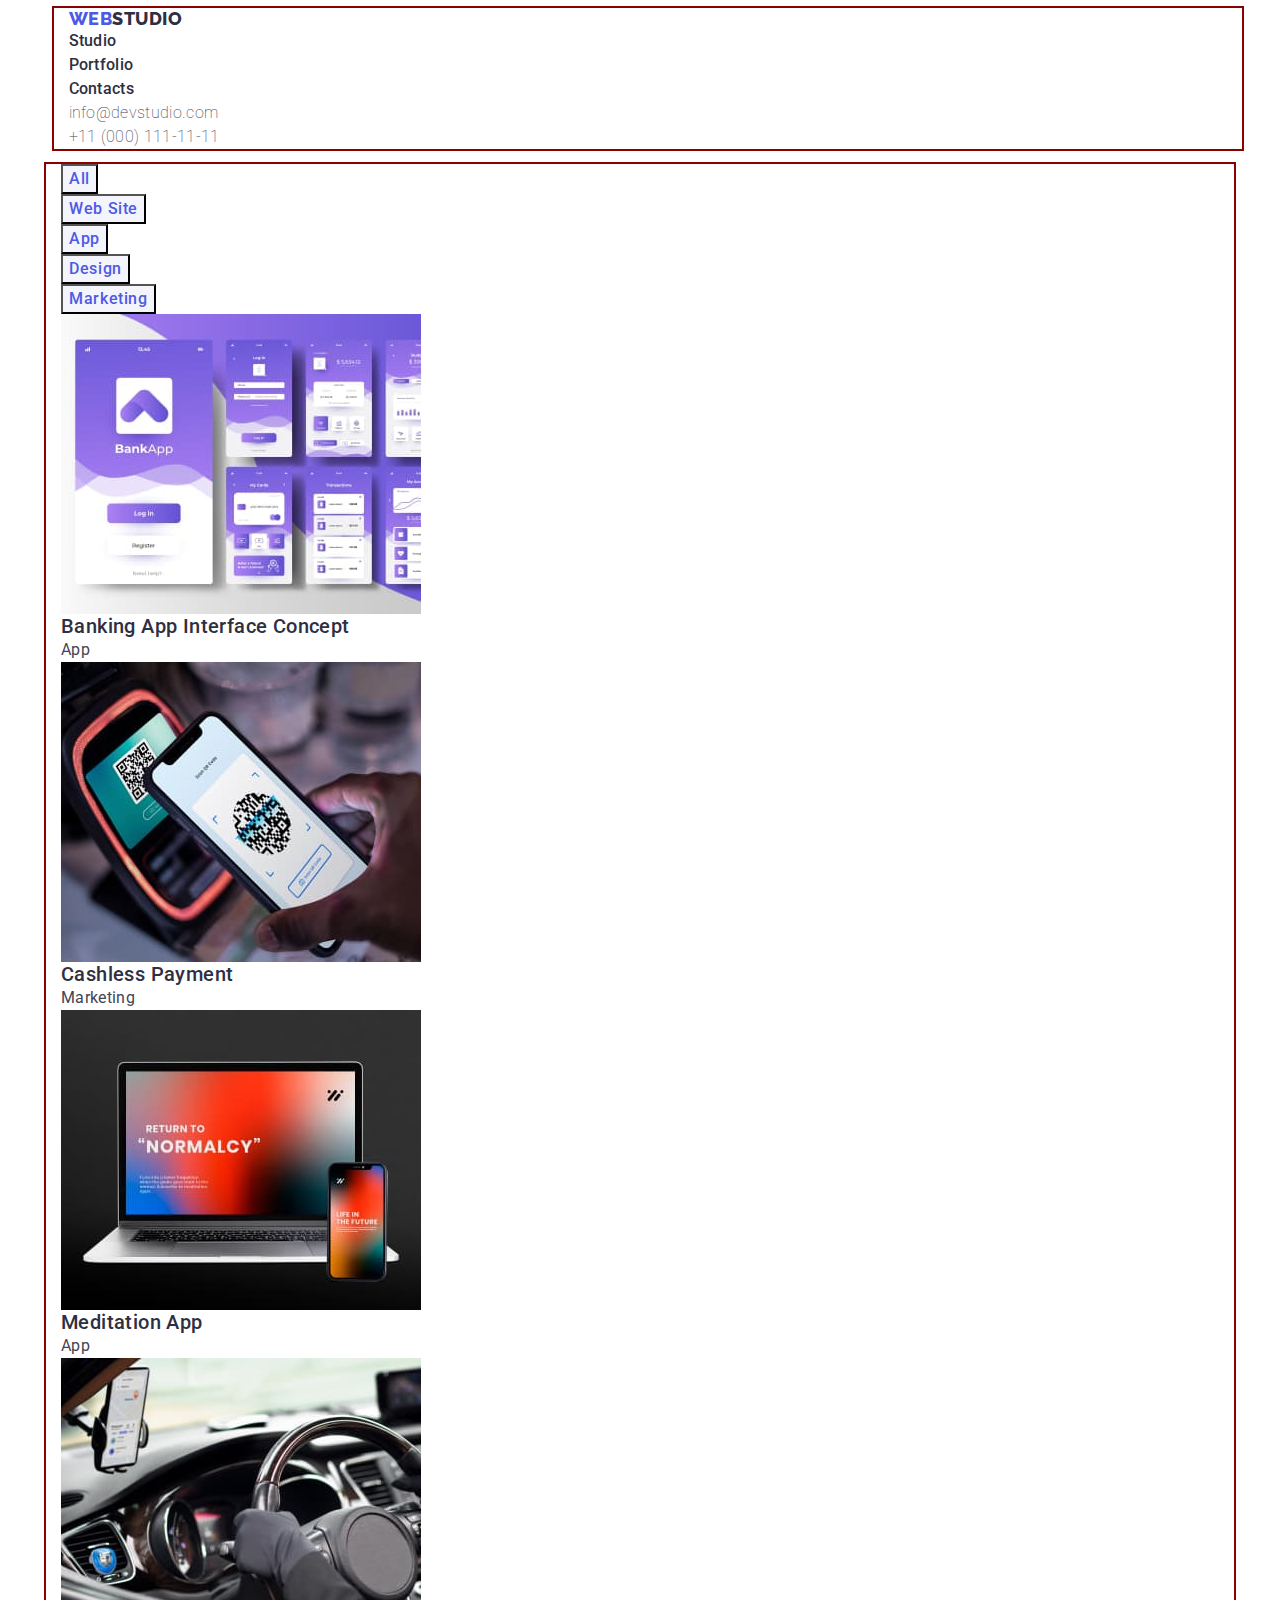
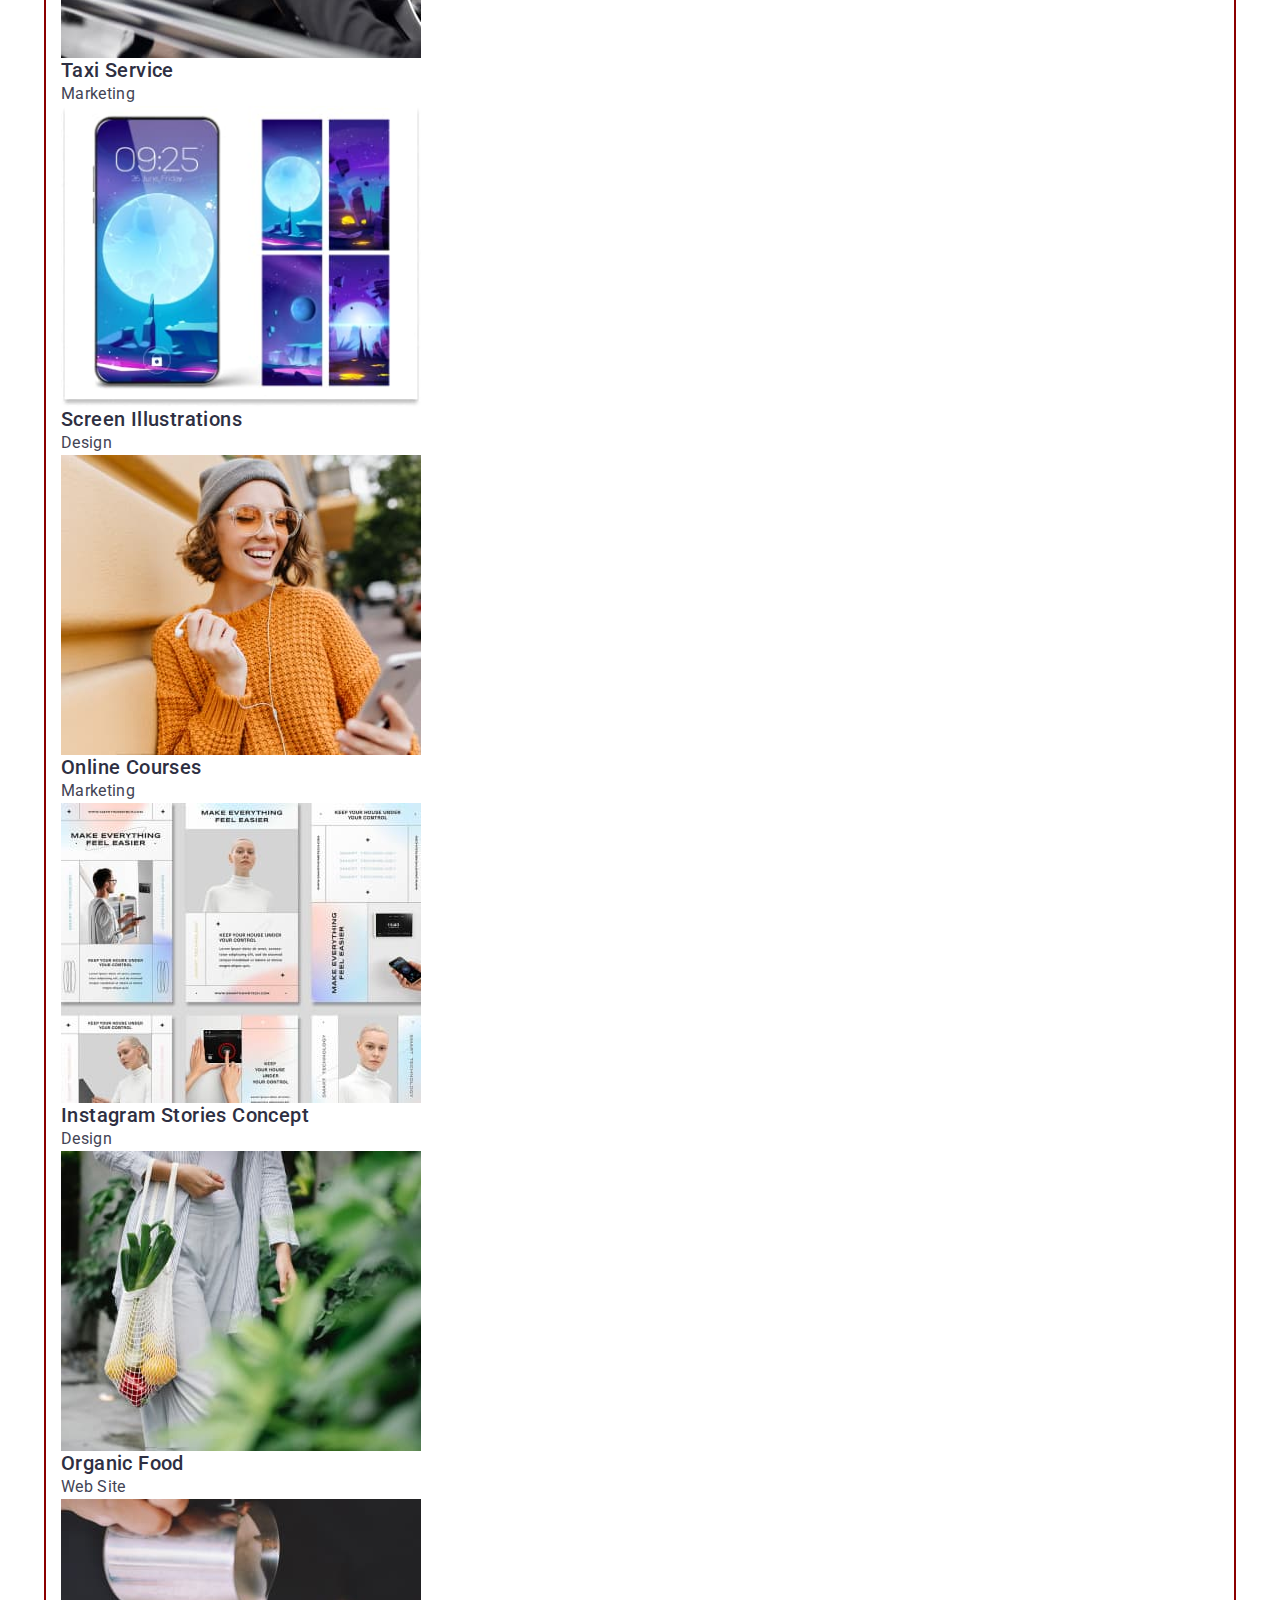
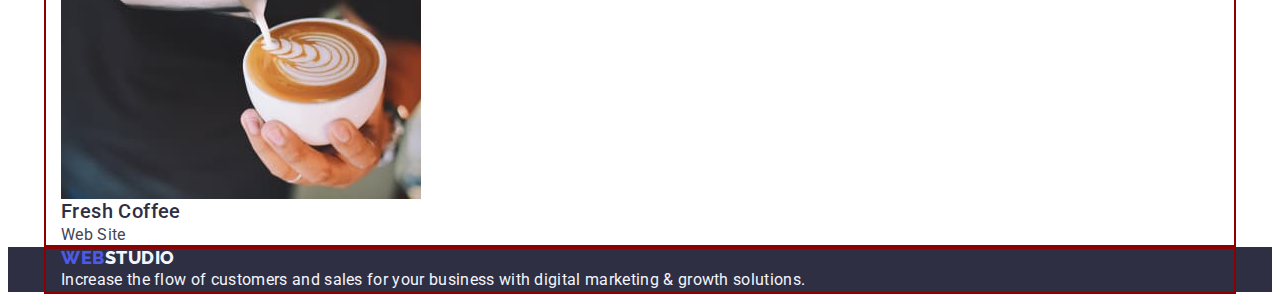
==== portfolio.html @ 1e3d3ab7 "26.06 not ready" ====
<!DOCTYPE html>
<html lang="en">

<head>
     <meta charset="UTF-8">
    <meta http-equiv="X-UA-Compatible" content="IE=edge">
    <meta name="viewport" content="width=device-width, initial-scale=1.0">
    <link rel="stylesheet" href="./css/styles.css">
    <link rel="preconnect" href="https://fonts.googleapis.com">
    <link rel="preconnect" href="https://fonts.gstatic.com" crossorigin>
    <link
        href="https://fonts.googleapis.com/css2?family=Raleway:wght@800&family=Roboto:wght@400;500;700;900&display=swap"
        rel="stylesheet">
    <title>Portfolio</title>

</head>
<body class="body">
    <header> <div class="container">
        <nav>
            <a href="./index.html" class="logo link">Web<span class="studio-dark">Studio</span></a>
    
            <ul class="list">
                <li>
                    <a href="./index.html" class="link link-nav">Studio</a>
                </li>
                <li>
                    <a href="./portfolio.html" class="link link-nav">Portfolio</a>
                </li>
                <li>
                    <a href="" class="link link-nav">Contacts</a>
                </li>
            </ul>
        </nav>
        <address class="main-address">
            <ul class="list">
                <li><a href="mailto:info@devstudio.com" class="main-address link">info@devstudio.com</a></li>
                <li><a href="tel:+110001111111" class="main-address link">+11 (000) 111-11-11</a></li>
            </ul>
        </address>
        </div>
    </header>
<main>
    <!--Section 1-->
    <section><div class="container">
    <h1 hidden>Second Page</h1>

   <ul class="list">
    <li><button type="button" class="filter-btn">All</button></li>
    <li><button type="button" class="filter-btn">Web Site</button></li>
    <li><button type="button" class="filter-btn">App</button></li>
    <li><button type="button" class="filter-btn">Design</button></li>
    <li><button type="button" class="filter-btn">Marketing</button></li>
   </ul>

  <ul class="list">
    <li>
        <a href="" class="link">
        <img src="./images/banking_app.jpg" alt="banking_app_picture" width="360">
        <h2 class="subtitle">Banking App Interface Concept</h2>
        <p class="description">App</p>
    </a>
</li>
    <li>
        <a href="" class="link">
            <img src="./images/cashless.jpg" alt="cash_picture" width="360">
            <h2 class="subtitle">Cashless Payment</h2>
            <p class="description">Marketing</p>
        </a>
    </li>
    <li>
        <a href="" class="link">
            <img src="./images/meditation.jpg" alt="laptop_picture" width="360">
            <h2 class="subtitle">Meditation App</h2>
            <p class="description">App</p>
        </a>
    </li>
    <li>
        <a href="" class="link">
            <img src="./images/taxi_service.jpg" alt="auto_picture" width="360">
            <h2 class="subtitle">Taxi Service</h2>
            <p class="description">Marketing</p>
        </a>
    </li>
    <li>
        <a href="" class="link">
            <img src="./images/screen_illu.jpg" alt="screen_illustration" width="360">
            <h2 class="subtitle">Screen Illustrations</h2>
            <p class="description">Design</p>
        </a>
    </li>
    <li>
        <a href="" class="link">
            <img src="./images/online_courses.jpg" alt="girl_picture" width="360">
            <h2 class="subtitle">Online Courses</h2>
            <p class="description">Marketing</p>
        </a>
    </li>
    <li><a href="" class="link">
        <img src="./images/insta_stories.jpg" alt="instagram_page" width="360">
        <h2 class="subtitle">Instagram Stories Concept</h2>
        <p class="description">Design</p>
    </a>
</li>
    <li>
        <a href="" class="link">
            <img src="./images/organic_food.jpg" alt="fruits_picture" width="360">
            <h2 class="subtitle">Organic Food</h2>
            <p class="description">Web Site</p>
        </a>
    </li>
    <li>
        <a href="" class="link">
            <img src="./images/fresh_coffee.jpg" alt="cup_of_caffee" width="360">
            <h2 class="subtitle">Fresh Coffee</h2>
            <p class="description">Web Site</p>
        </a>
    </li>
  </ul>


</div>
</section>
</main>
    <footer class="footer"> <div class="container">
        <a href="./index.html" class="logo link">Web<span class="studio-light">Studio</span></a>
        <p class="end-description">Increase the flow of customers and sales for your business with
                digital marketing & growth solutions.</p>
            </div>
    </footer>
</body>
</html>
---- css/styles.css ----
:root {
      --brand-color: #2E2F42;
      --primary-slate-color: #434455;
      --primary-blue-color: #404BBF;
      --non-primary-blue-color: #4D5AE5;
      --primary-white-color: #FFFFFF;
      --non-primary-white-color: #E7E9FC;
      --dark-color: #000000;
      --background-color: #F4F4FD;
  }
  .section{
    background-color:var(--background-color);
  }
  .section-background{
    background-color: var(--primary-white-color);
  }
  .link-nav{
    color: var(--brand-color);
    font-weight: 500;
    font-size: 16px;
    line-height: 1.5;
    letter-spacing: 0.02em;
    color: var(--brand-color)
  }
.end-description{
    font-family: Roboto;
    font-weight: 400;
    font-size: 16px;
    line-height: 1.5;
    letter-spacing: 0.02em;
    color: var(--background-color);
}

.body {
    font-family: "Roboto", sans-serif;
    background-color:var(--primary-white-color);
    color:var(--primary-slate-color);
}
.logo{
    font-family: "Raleway",sans-serif; 
    font-weight: 800;
    font-size:  18px;
    line-height: 1.17;
    letter-spacing: 0.03em;
    text-transform: uppercase;
    color: var(--non-primary-blue-color);
    text-decoration: none;
}
.link {
    text-decoration: none;
}

.studio-dark{
    color:var(--brand-color);
}

.list {
    list-style-type: none;
  
        }

.main-address{
    font-style: normal;
    font-weight: 153;
    font-size: 16px;
    line-height: 1.5;
    letter-spacing: 0.02em;
    color:var(--primary-slate-color);
    list-style-type: none;
}
.hero{
    font-weight: 700;
    font-size: 56px;
    line-height: 1.07;
    letter-spacing: 0.02em;
    color:var(--primary-white-color);
    background-color:var(--brand-color);
    text-align: center;
    margin-top: 372px;
    margin-bottom: 204px;
   
}
.button{
    font-family: "Roboto",sans-serif;
    font-weight: 500;
    font-size: 16px;
    line-height: 1.5;
    letter-spacing: 0.04em;
    cursor: pointer;
    background-color:var(--non-primary-blue-color);
    color:var(--primary-white-color);
   
    
}
.subtitle{
    font-weight: 500;
    font-size: 20px;
    line-height: 1.2;
    letter-spacing: 0.02em;
    list-style-type: none;
    color:var(--brand-color);
    }
    .description{
        font-weight: 400;
        font-size: 16px;
        line-height: 1.5;
        letter-spacing: 0.02em;
        color:var(--primary-slate-color);
    }
    .section-name{
        font-weight: 700;
        font-size: 36px;
        line-height: 1.11;
        letter-spacing: 0.02em;
        text-align: center;
        text-transform: capitalize;
        color: var(--brand-color);
        }
    .img-list{
        list-style-type: none;
    }
    .footer{
        font-family: "Raleway",sans-serif;
        background-color:var(--brand-color);
        color:var(--non-primary-white-color);
    }
    .studio-light{
        color:var(--background-color);
    }
    .filter-btn{
      font-family: "Roboto",sans-serif;
      font-weight: 500;
      font-size: 16px;
      line-height: 1.5;
      letter-spacing: 0.04em;
      cursor: pointer;
      background-color:var(--background-color);
      color:var(--non-primary-blue-color);
      }
        ul {
            list-style: none;
        }
    
        ul li a {
            text-decoration: none;
        }
        .filter-btn:hover,
        .filter-btn:focus{
            color:var(--primary-white-color);
            background-color: var(--primary-blue-color);
        }
       
        .link:hover,
        .link:focus{
            color: var(--primary-blue-color);
        }
        .address:hover,
        .address:focus{
            color:var(--primary-blue-color);
        }
        .button:hover,
        .button:focus{
            color:var(--primary-white-color);
            background-color:var(--primary-blue-color);
        }
        h1,h2, p,ul {
        margin: 0;
        padding: 0;
        list-style: none;
        }
        img{
            display: block;
        }
        header{
            padding-left: 15px;
            padding-bottom: 15px;
        }
        
        .container{
            width: 1158px;
            margin: 0 auto;
            padding-left: 15px;
            padding-right: 15px;
            outline: 2px solid darkred;
        
        }
        .hero-headline{
            
        }
        .section-one{
            margin-bottom: 120px;
        }
        .section-two{
            margin-bottom: 120px;
        }
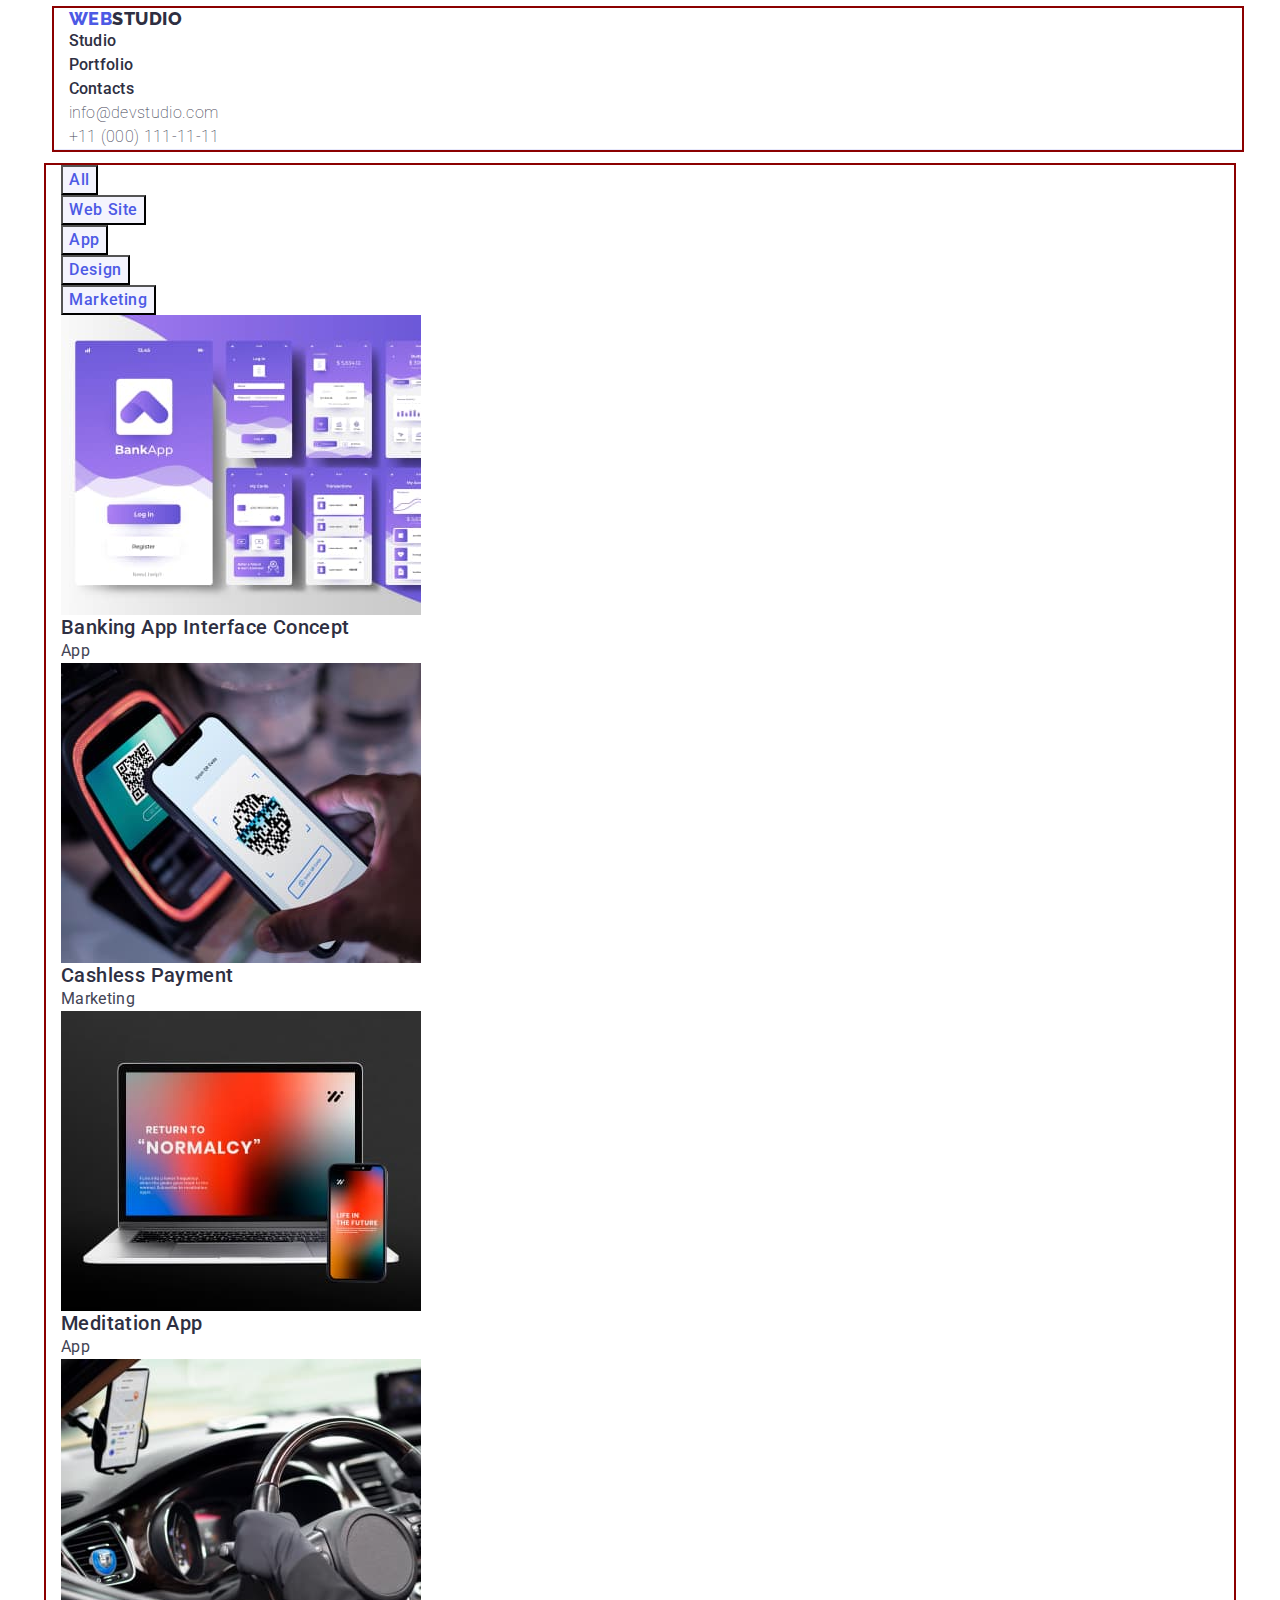
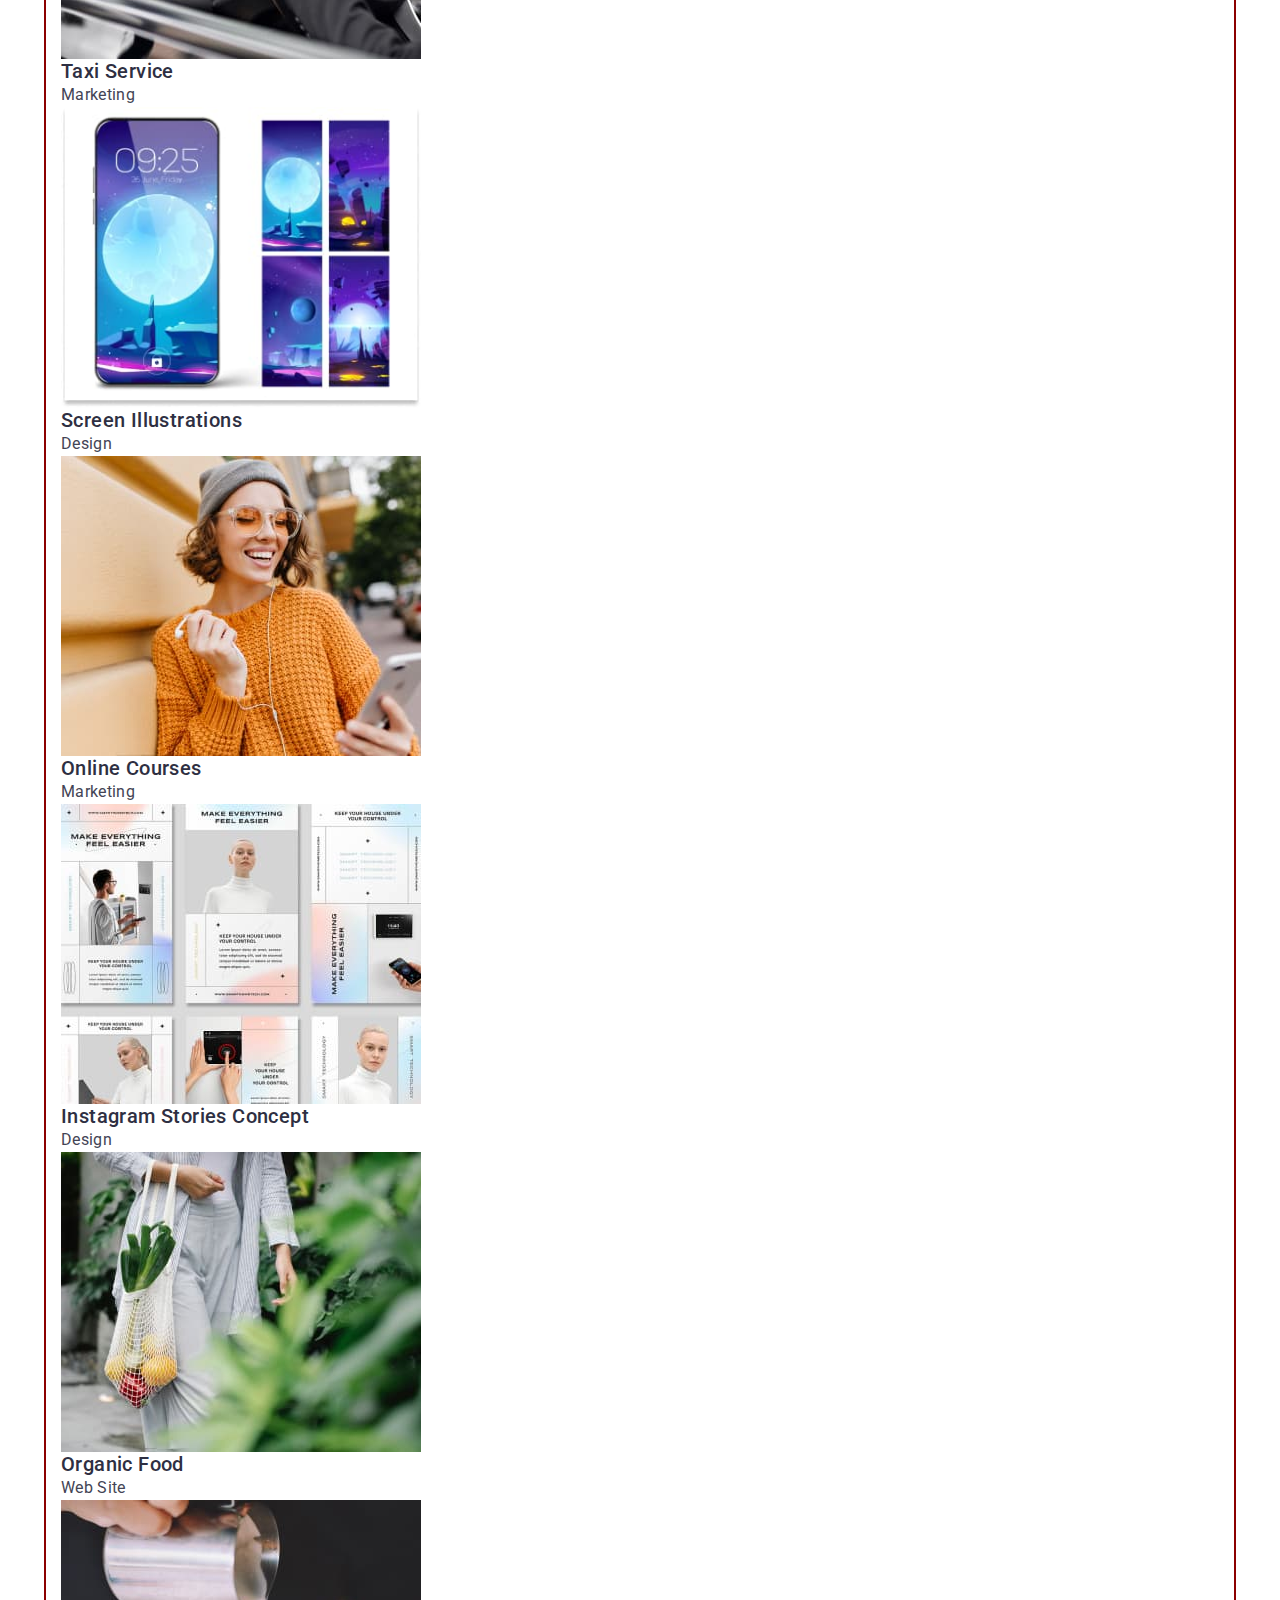
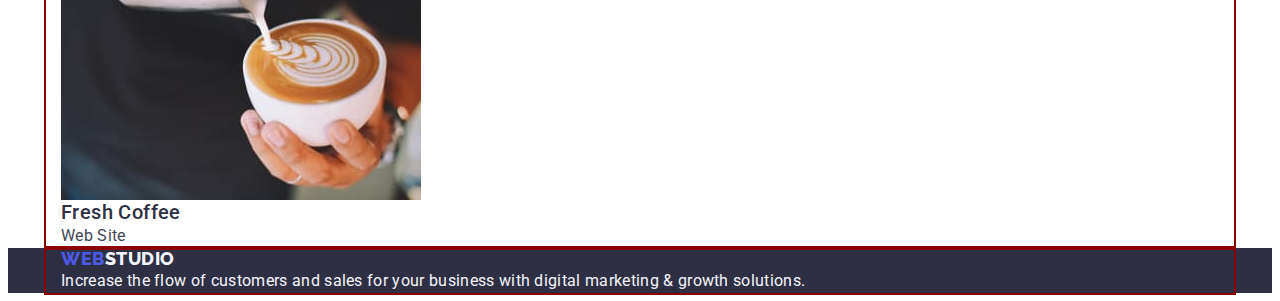
==== commit 848a326c: "26.06. not ready 2d try" ====
--- a/portfolio.html
+++ b/portfolio.html
@@ -11,11 +11,12 @@
     <link
         href="https://fonts.googleapis.com/css2?family=Raleway:wght@800&family=Roboto:wght@400;500;700;900&display=swap"
         rel="stylesheet">
+        <link rel="stylesheet" href="node_modules/modern-normalize/modern-normalize.css">
     <title>Portfolio</title>
 
 </head>
 <body class="body">
-    <header> <div class="container">
+    <header> <div class="container header-deco">
         <nav>
             <a href="./index.html" class="logo link">Web<span class="studio-dark">Studio</span></a>
     
--- a/css/styles.css
+++ b/css/styles.css
@@ -45,6 +45,7 @@
     text-transform: uppercase;
     color: var(--non-primary-blue-color);
     text-decoration: none;
+    margin-right: 76px;
 }
 .link {
     text-decoration: none;
@@ -76,8 +77,8 @@
     color:var(--primary-white-color);
     background-color:var(--brand-color);
     text-align: center;
-    margin-top: 372px;
-    margin-bottom: 204px;
+    padding-top: 188px;
+    padding-bottom: 188px;
    
 }
 .button{
@@ -89,6 +90,12 @@
     cursor: pointer;
     background-color:var(--non-primary-blue-color);
     color:var(--primary-white-color);
+    display: block;
+    margin: 0 auto;
+    min-width: 169px;
+    height: 56px;
+    border: none;
+    border-radius: 4px;
    
     
 }
@@ -185,12 +192,29 @@
         
         }
         .hero-headline{
-            
-        }
+            max-width: 496px;
+         }
         .section-one{
             margin-bottom: 120px;
         }
         .section-two{
             margin-bottom: 120px;
         }
-        +        .header-deco{
+            border-bottom: 1px solid #e7e9fc;
+        }
+        .navigation{
+            display: flex;
+            align-items: center;
+
+        }
+        .list-deco{
+            display: flex;
+            gap: 40px;
+            padding-top: 24px;
+            padding-bottom: 24px;
+        }
+        .address-deco{
+            display: flex;
+            gap: 40px;
+        }
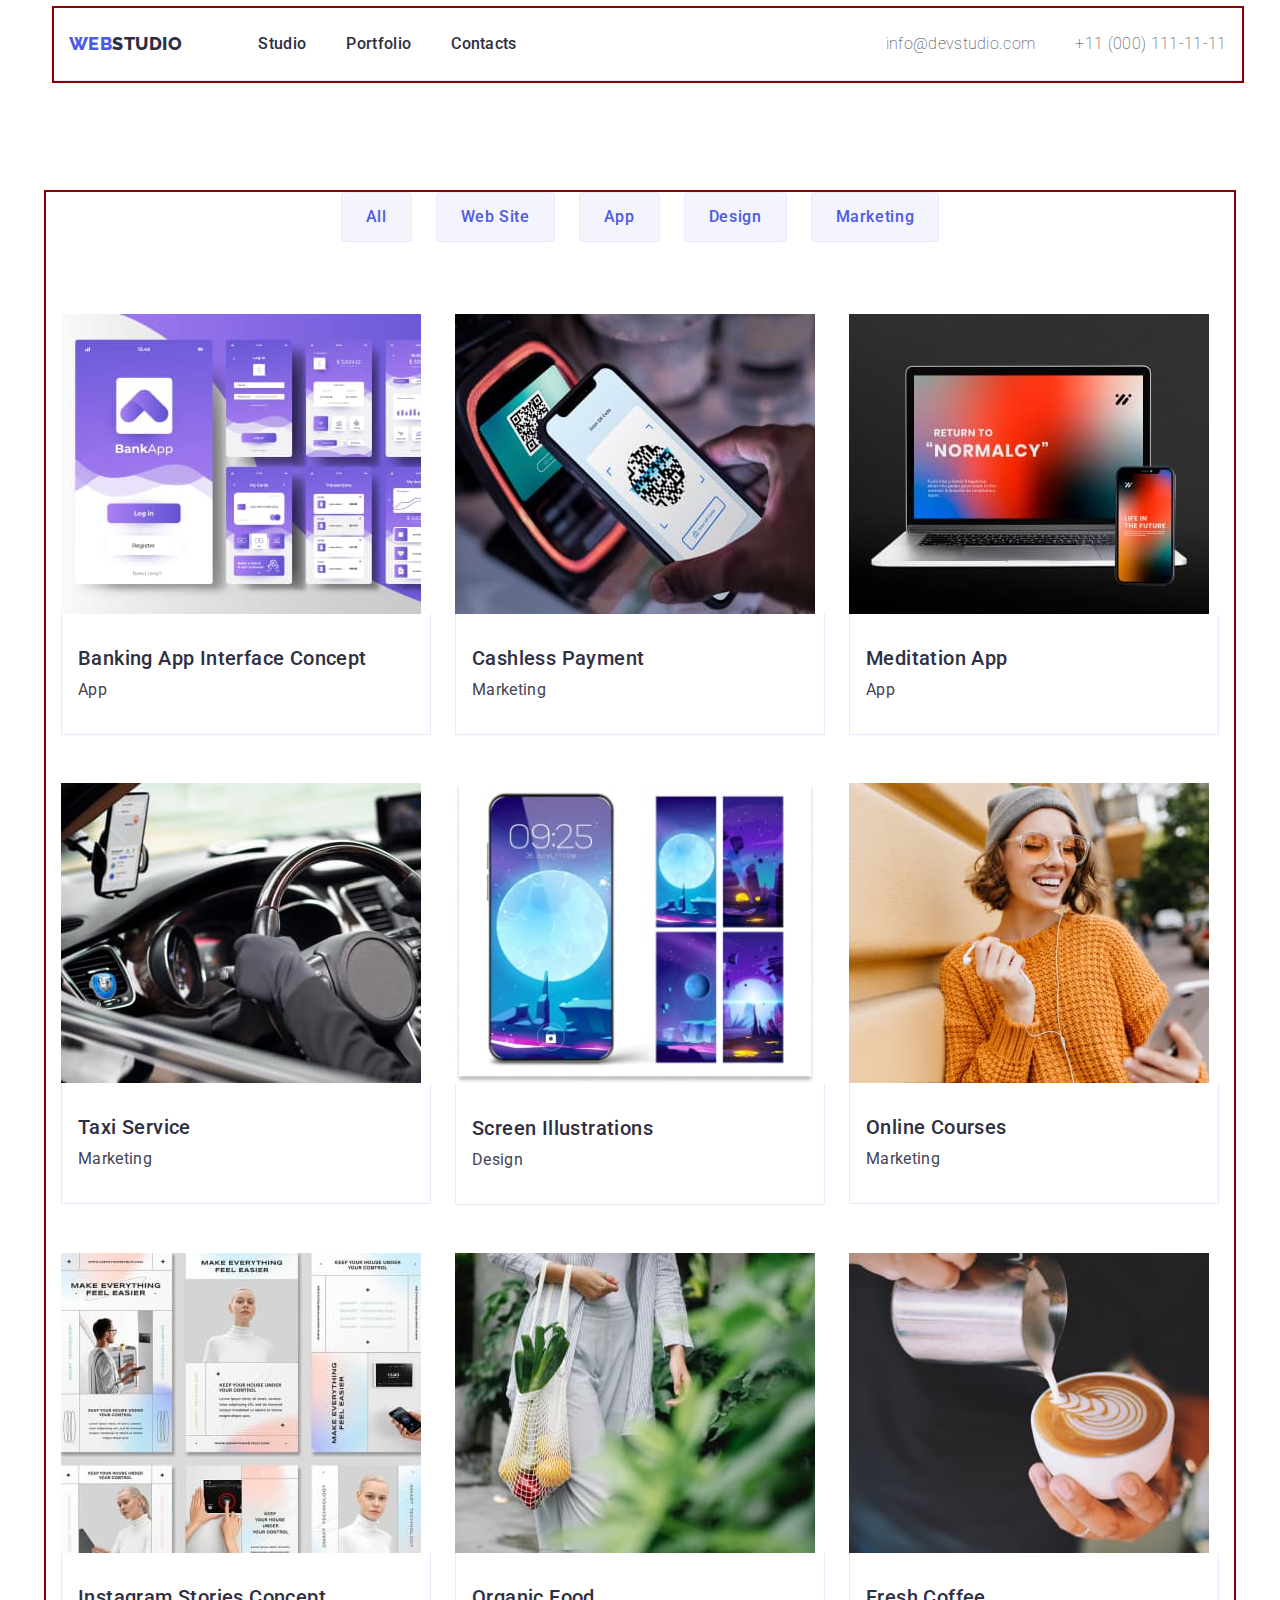
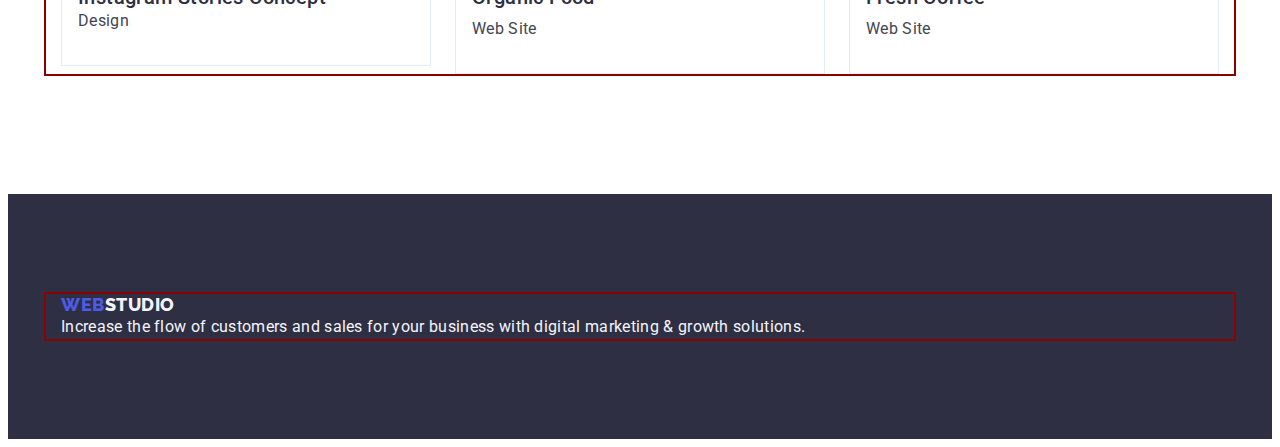
==== commit 1609a2ac: "27.06 check" ====
--- a/portfolio.html
+++ b/portfolio.html
@@ -5,47 +5,52 @@
      <meta charset="UTF-8">
     <meta http-equiv="X-UA-Compatible" content="IE=edge">
     <meta name="viewport" content="width=device-width, initial-scale=1.0">
+    <link rel="stylesheet" href="node_modules/modern-normalize/modern-normalize.css">
     <link rel="stylesheet" href="./css/styles.css">
     <link rel="preconnect" href="https://fonts.googleapis.com">
     <link rel="preconnect" href="https://fonts.gstatic.com" crossorigin>
     <link
         href="https://fonts.googleapis.com/css2?family=Raleway:wght@800&family=Roboto:wght@400;500;700;900&display=swap"
         rel="stylesheet">
-        <link rel="stylesheet" href="node_modules/modern-normalize/modern-normalize.css">
+    <link rel="stylesheet" href="https://cdnjs.cloudflare.com/ajax/libs/modern-normalize/2.0.0/modern-normalize.min.css"
+        integrity="sha512-4xo8blKMVCiXpTaLzQSLSw3KFOVPWhm/TRtuPVc4WG6kUgjH6J03IBuG7JZPkcWMxJ5huwaBpOpnwYElP/m6wg=="
+        crossorigin="anonymous" referrerpolicy="no-referrer" />
+        <link rel="stylesheet" href="./css/styles.css">
     <title>Portfolio</title>
 
 </head>
 <body class="body">
-    <header> <div class="container header-deco">
-        <nav>
-            <a href="./index.html" class="logo link">Web<span class="studio-dark">Studio</span></a>
+    <header>
+        <div class="container header-deco">
+            <nav class="navigation">
+                <a href="./index.html" class="logo link">Web<span class="studio-dark">Studio</span></a>
     
-            <ul class="list">
-                <li>
-                    <a href="./index.html" class="link link-nav">Studio</a>
-                </li>
-                <li>
-                    <a href="./portfolio.html" class="link link-nav">Portfolio</a>
-                </li>
-                <li>
-                    <a href="" class="link link-nav">Contacts</a>
-                </li>
-            </ul>
-        </nav>
-        <address class="main-address">
-            <ul class="list">
-                <li><a href="mailto:info@devstudio.com" class="main-address link">info@devstudio.com</a></li>
-                <li><a href="tel:+110001111111" class="main-address link">+11 (000) 111-11-11</a></li>
-            </ul>
-        </address>
+                <ul class="list list-deco">
+                    <li>
+                        <a href="./index.html" class="link link-nav">Studio</a>
+                    </li>
+                    <li>
+                        <a href="./portfolio.html" class="link link-nav">Portfolio</a>
+                    </li>
+                    <li>
+                        <a href="" class="link link-nav">Contacts</a>
+                    </li>
+                </ul>
+            </nav>
+            <address class="main-address">
+                <ul class="list address-deco">
+                    <li><a href="mailto:info@devstudio.com" class="main-address link">info@devstudio.com</a></li>
+                    <li><a href="tel:+110001111111" class="main-address link">+11 (000) 111-11-11</a></li>
+                </ul>
+            </address>
         </div>
     </header>
 <main>
     <!--Section 1-->
-    <section><div class="container">
-    <h1 hidden>Second Page</h1>
+    <section class="section-portfolio"><div class="container">
+    <h1 class="visually-hidden" hidden>Second Page</h1>
 
-   <ul class="list">
+   <ul class="list list-btn-deco">
     <li><button type="button" class="filter-btn">All</button></li>
     <li><button type="button" class="filter-btn">Web Site</button></li>
     <li><button type="button" class="filter-btn">App</button></li>
@@ -53,67 +58,76 @@
     <li><button type="button" class="filter-btn">Marketing</button></li>
    </ul>
 
-  <ul class="list">
-    <li>
+  <ul class="list list-port">
+    <li class="li-item-port">
         <a href="" class="link">
         <img src="./images/banking_app.jpg" alt="banking_app_picture" width="360">
-        <h2 class="subtitle">Banking App Interface Concept</h2>
+        <div class="description-deco"><h2 class="subtitle h2-deco-port">Banking App Interface Concept</h2>
         <p class="description">App</p>
+        </div>
     </a>
 </li>
-    <li>
+    <li class="li-item-port">
         <a href="" class="link">
             <img src="./images/cashless.jpg" alt="cash_picture" width="360">
-            <h2 class="subtitle">Cashless Payment</h2>
+    <div class="description-deco"><h2 class="subtitle h2-deco-port">Cashless Payment</h2>
             <p class="description">Marketing</p>
+            </div>
         </a>
     </li>
-    <li>
+    <li class="li-item-port">
         <a href="" class="link">
             <img src="./images/meditation.jpg" alt="laptop_picture" width="360">
-            <h2 class="subtitle">Meditation App</h2>
+        <div class="description-deco"><h2 class="subtitle h2-deco-port">Meditation App</h2>
             <p class="description">App</p>
+            </div>
         </a>
     </li>
-    <li>
+    <li class="li-item-port">
         <a href="" class="link">
             <img src="./images/taxi_service.jpg" alt="auto_picture" width="360">
-            <h2 class="subtitle">Taxi Service</h2>
+        <div class="description-deco"><h2 class="subtitle h2-deco-port">Taxi Service</h2>
             <p class="description">Marketing</p>
+            </div>
         </a>
     </li>
-    <li>
+    <li class="li-item-port">
         <a href="" class="link">
             <img src="./images/screen_illu.jpg" alt="screen_illustration" width="360">
-            <h2 class="subtitle">Screen Illustrations</h2>
+        <div class="description-deco"><h2 class="subtitle h2-deco-port">Screen Illustrations</h2>
             <p class="description">Design</p>
+            </div>
         </a>
     </li>
-    <li>
+    <li class="li-item-port">
         <a href="" class="link">
             <img src="./images/online_courses.jpg" alt="girl_picture" width="360">
-            <h2 class="subtitle">Online Courses</h2>
+        <div class="description-deco"><h2 class="subtitle h2-deco-port">Online Courses</h2>
             <p class="description">Marketing</p>
+            </div>
         </a>
     </li>
-    <li><a href="" class="link">
+    <li class="li-item-port"><a href="" class="link">
         <img src="./images/insta_stories.jpg" alt="instagram_page" width="360">
-        <h2 class="subtitle">Instagram Stories Concept</h2>
+        <div class="description-deco"><h2 class="subtitle">Instagram Stories Concept</h2>
         <p class="description">Design</p>
+        </div>
     </a>
 </li>
-    <li>
+    <li class="li-item-port">
         <a href="" class="link">
             <img src="./images/organic_food.jpg" alt="fruits_picture" width="360">
-            <h2 class="subtitle">Organic Food</h2>
+            <div class="description-deco"><h2 class="subtitle h2-deco-port">Organic Food</h2>
             <p class="description">Web Site</p>
+            </div>
         </a>
     </li>
-    <li>
+    <li class="li-item-port">
         <a href="" class="link">
             <img src="./images/fresh_coffee.jpg" alt="cup_of_caffee" width="360">
-            <h2 class="subtitle">Fresh Coffee</h2>
+            <div class="description-deco"><h2 class="subtitle h2-deco-port">Fresh Coffee</h2>
             <p class="description">Web Site</p>
+            </div>
         </a>
     </li>
   </ul>
--- a/css/styles.css
+++ b/css/styles.css
@@ -68,15 +68,10 @@
     letter-spacing: 0.02em;
     color:var(--primary-slate-color);
     list-style-type: none;
+    margin-left: auto;
 }
 .hero{
-    font-weight: 700;
-    font-size: 56px;
-    line-height: 1.07;
-    letter-spacing: 0.02em;
-    color:var(--primary-white-color);
     background-color:var(--brand-color);
-    text-align: center;
     padding-top: 188px;
     padding-bottom: 188px;
    
@@ -106,6 +101,7 @@
     letter-spacing: 0.02em;
     list-style-type: none;
     color:var(--brand-color);
+    
     }
     .description{
         font-weight: 400;
@@ -122,6 +118,7 @@
         text-align: center;
         text-transform: capitalize;
         color: var(--brand-color);
+        margin-bottom: 72px;
         }
     .img-list{
         list-style-type: none;
@@ -130,6 +127,7 @@
         font-family: "Raleway",sans-serif;
         background-color:var(--brand-color);
         color:var(--non-primary-white-color);
+        padding: 100px 0;
     }
     .studio-light{
         color:var(--background-color);
@@ -143,6 +141,9 @@
       cursor: pointer;
       background-color:var(--background-color);
       color:var(--non-primary-blue-color);
+      padding: 12px 24px;
+      border: 1px solid #e7e9fc;
+      border-radius: 4px;
       }
         ul {
             list-style: none;
@@ -155,6 +156,7 @@
         .filter-btn:focus{
             color:var(--primary-white-color);
             background-color: var(--primary-blue-color);
+            border: 1px solid transparent;
         }
        
         .link:hover,
@@ -192,15 +194,27 @@
         
         }
         .hero-headline{
+            font-weight: 700;
+            font-size: 56px;
+            line-height: 1.07;
+            letter-spacing: 0.02em;
+            color: var(--primary-white-color);
             max-width: 496px;
+            margin: left auto;
+            margin: right auto;
+            margin-bottom: 48px;
+            text-align: center;
          }
         .section-one{
-            margin-bottom: 120px;
+            padding-top: 120px;
+            padding-bottom: 120px;
         }
         .section-two{
-            margin-bottom: 120px;
+            padding-bottom: 120px;
         }
         .header-deco{
+            display: flex;
+            align-items: center;
             border-bottom: 1px solid #e7e9fc;
         }
         .navigation{
@@ -218,3 +232,81 @@
             display: flex;
             gap: 40px;
         }
+       .visually-hidden{
+        width: 1px;
+        height: 1px;
+        border: 0;
+        padding: 0;
+        margin-bottom: 8px;
+       }
+        .subtitle-deco{
+            display: flex;
+            gap: 24px;
+         }
+         .li-item{
+            width: calc((100% - 72px) / 4)
+         }
+         .section-two-deco{
+            display: flex;
+            gap: 24px;
+         }
+         .li-item-two{
+            width: calc((100% - 48px) / 3)
+         }
+         .section-three{
+            padding: 120px 0px;
+         }
+         .section-three-deco{
+            display: flex;
+            gap: 24px;
+         }
+         .li-item-tree{
+            width: calc((100% - 72px) / 4);
+            border-radius: 0px 0px 4px 4px;
+         }
+         .name-deco{
+            padding-top: 32px;
+            padding-bottom: 32px;
+            padding-left: 16px;
+            padding-right: 16px
+         }
+         .name-deco-two{
+            text-align: center;
+            margin-bottom: 8px;
+         }
+         .p-item{
+            text-align: center;
+         }
+         .footer-link{
+            display:inline-block;
+            margin-bottom: 16px;        
+        }
+        .section-portfolio{
+            padding-top: 96px;
+            padding-bottom: 120px;
+        }
+        .list-btn-deco{
+            display: flex;
+            justify-content: center;
+            gap: 24px;
+            margin-bottom: 72px;
+        }
+        .list-port{
+            display: flex;
+            flex-wrap: wrap;
+            column-gap: 24px;
+            row-gap: 48px;
+        }
+        .li-item-port{
+            width: calc((100% - 48px) / 3);
+        }
+        .description-deco{
+            padding: 32px 16px;
+            border: 1px solid #e7e9fc;
+            border-top: none;
+        }
+
+            .h2-deco-port{
+                margin-bottom: 8px;
+            }
+               --- a/css/styles.css
+++ b/css/styles.css
@@ -68,15 +68,10 @@
     letter-spacing: 0.02em;
     color:var(--primary-slate-color);
     list-style-type: none;
+    margin-left: auto;
 }
 .hero{
-    font-weight: 700;
-    font-size: 56px;
-    line-height: 1.07;
-    letter-spacing: 0.02em;
-    color:var(--primary-white-color);
     background-color:var(--brand-color);
-    text-align: center;
     padding-top: 188px;
     padding-bottom: 188px;
    
@@ -106,6 +101,7 @@
     letter-spacing: 0.02em;
     list-style-type: none;
     color:var(--brand-color);
+    
     }
     .description{
         font-weight: 400;
@@ -122,6 +118,7 @@
         text-align: center;
         text-transform: capitalize;
         color: var(--brand-color);
+        margin-bottom: 72px;
         }
     .img-list{
         list-style-type: none;
@@ -130,6 +127,7 @@
         font-family: "Raleway",sans-serif;
         background-color:var(--brand-color);
         color:var(--non-primary-white-color);
+        padding: 100px 0;
     }
     .studio-light{
         color:var(--background-color);
@@ -143,6 +141,9 @@
       cursor: pointer;
       background-color:var(--background-color);
       color:var(--non-primary-blue-color);
+      padding: 12px 24px;
+      border: 1px solid #e7e9fc;
+      border-radius: 4px;
       }
         ul {
             list-style: none;
@@ -155,6 +156,7 @@
         .filter-btn:focus{
             color:var(--primary-white-color);
             background-color: var(--primary-blue-color);
+            border: 1px solid transparent;
         }
        
         .link:hover,
@@ -192,15 +194,27 @@
         
         }
         .hero-headline{
+            font-weight: 700;
+            font-size: 56px;
+            line-height: 1.07;
+            letter-spacing: 0.02em;
+            color: var(--primary-white-color);
             max-width: 496px;
+            margin: left auto;
+            margin: right auto;
+            margin-bottom: 48px;
+            text-align: center;
          }
         .section-one{
-            margin-bottom: 120px;
+            padding-top: 120px;
+            padding-bottom: 120px;
         }
         .section-two{
-            margin-bottom: 120px;
+            padding-bottom: 120px;
         }
         .header-deco{
+            display: flex;
+            align-items: center;
             border-bottom: 1px solid #e7e9fc;
         }
         .navigation{
@@ -218,3 +232,81 @@
             display: flex;
             gap: 40px;
         }
+       .visually-hidden{
+        width: 1px;
+        height: 1px;
+        border: 0;
+        padding: 0;
+        margin-bottom: 8px;
+       }
+        .subtitle-deco{
+            display: flex;
+            gap: 24px;
+         }
+         .li-item{
+            width: calc((100% - 72px) / 4)
+         }
+         .section-two-deco{
+            display: flex;
+            gap: 24px;
+         }
+         .li-item-two{
+            width: calc((100% - 48px) / 3)
+         }
+         .section-three{
+            padding: 120px 0px;
+         }
+         .section-three-deco{
+            display: flex;
+            gap: 24px;
+         }
+         .li-item-tree{
+            width: calc((100% - 72px) / 4);
+            border-radius: 0px 0px 4px 4px;
+         }
+         .name-deco{
+            padding-top: 32px;
+            padding-bottom: 32px;
+            padding-left: 16px;
+            padding-right: 16px
+         }
+         .name-deco-two{
+            text-align: center;
+            margin-bottom: 8px;
+         }
+         .p-item{
+            text-align: center;
+         }
+         .footer-link{
+            display:inline-block;
+            margin-bottom: 16px;        
+        }
+        .section-portfolio{
+            padding-top: 96px;
+            padding-bottom: 120px;
+        }
+        .list-btn-deco{
+            display: flex;
+            justify-content: center;
+            gap: 24px;
+            margin-bottom: 72px;
+        }
+        .list-port{
+            display: flex;
+            flex-wrap: wrap;
+            column-gap: 24px;
+            row-gap: 48px;
+        }
+        .li-item-port{
+            width: calc((100% - 48px) / 3);
+        }
+        .description-deco{
+            padding: 32px 16px;
+            border: 1px solid #e7e9fc;
+            border-top: none;
+        }
+
+            .h2-deco-port{
+                margin-bottom: 8px;
+            }
+               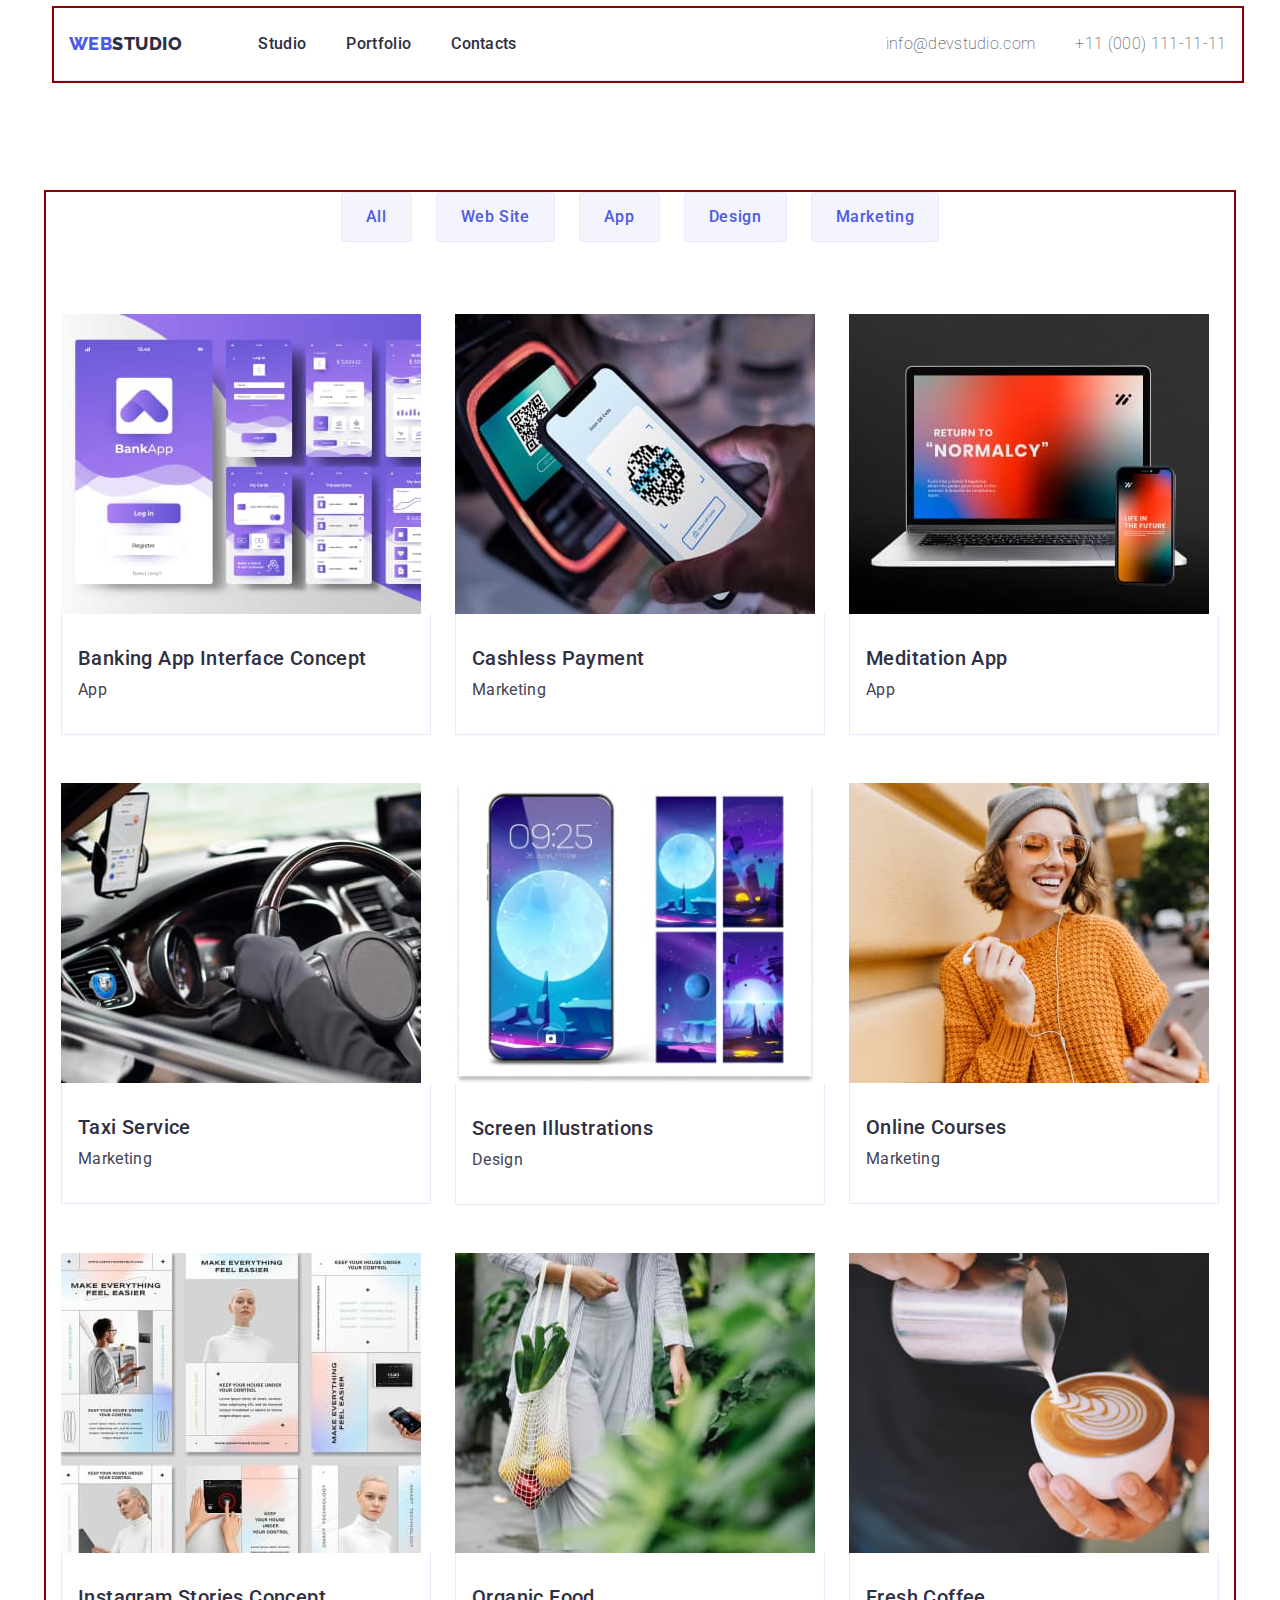
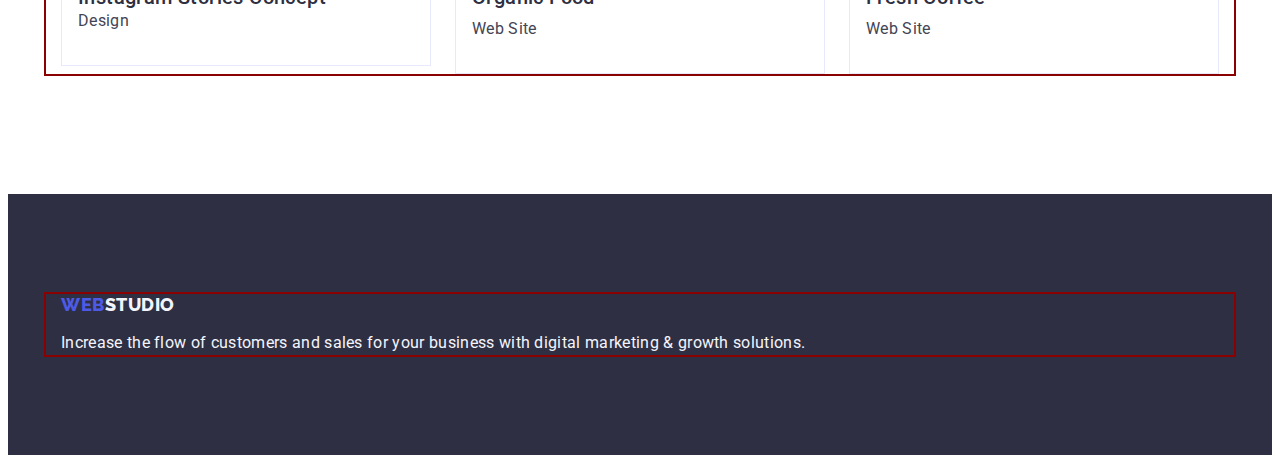
==== commit 2b722355: "27.06 final" ====
--- a/portfolio.html
+++ b/portfolio.html
@@ -136,11 +136,12 @@
 </div>
 </section>
 </main>
-    <footer class="footer"> <div class="container">
-        <a href="./index.html" class="logo link">Web<span class="studio-light">Studio</span></a>
-        <p class="end-description">Increase the flow of customers and sales for your business with
-                digital marketing & growth solutions.</p>
-            </div>
+    <footer class="footer">
+        <div class="container">
+            <a href="./index.html" class="logo link footer-link">Web<span class="studio-light">Studio</span></a>
+            <p class="end-description">Increase the flow of customers and sales for your business with digital marketing &
+                growth solutions.</p>
+        </div>
     </footer>
 </body>
 </html>
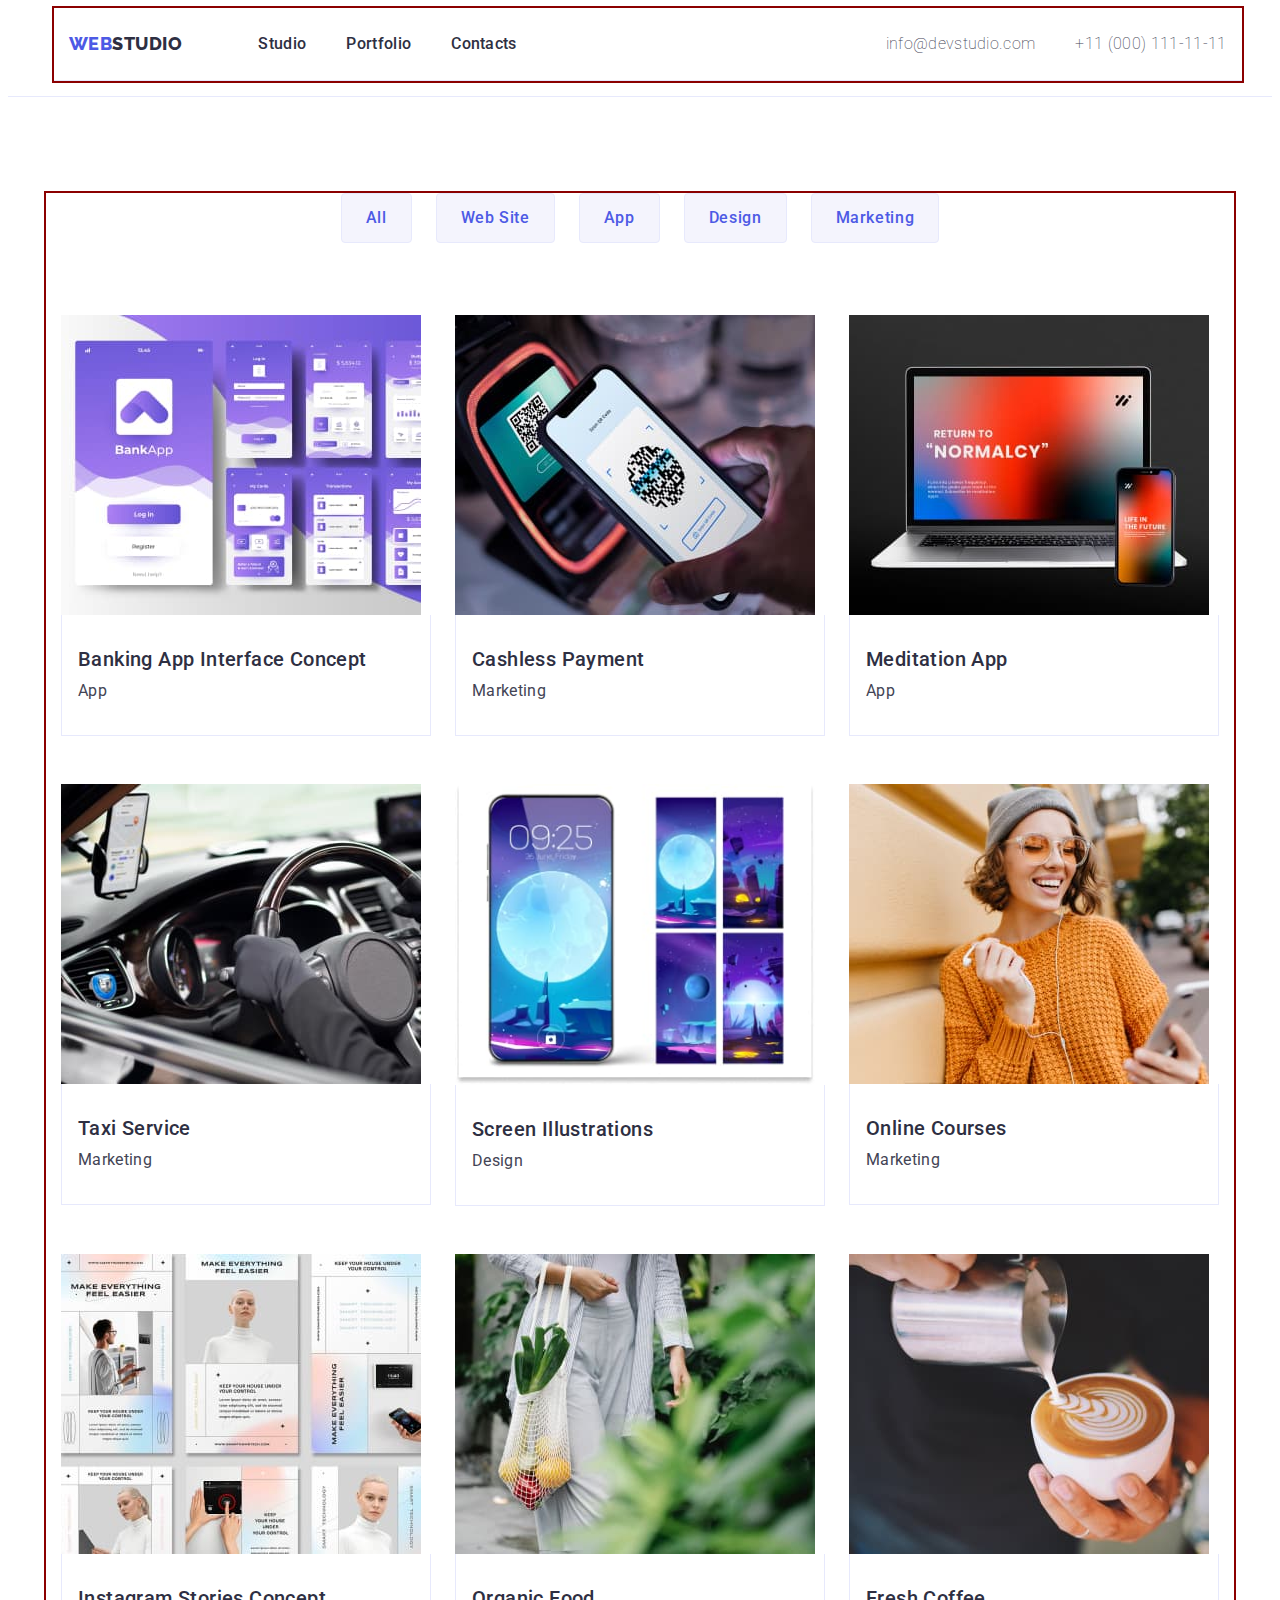
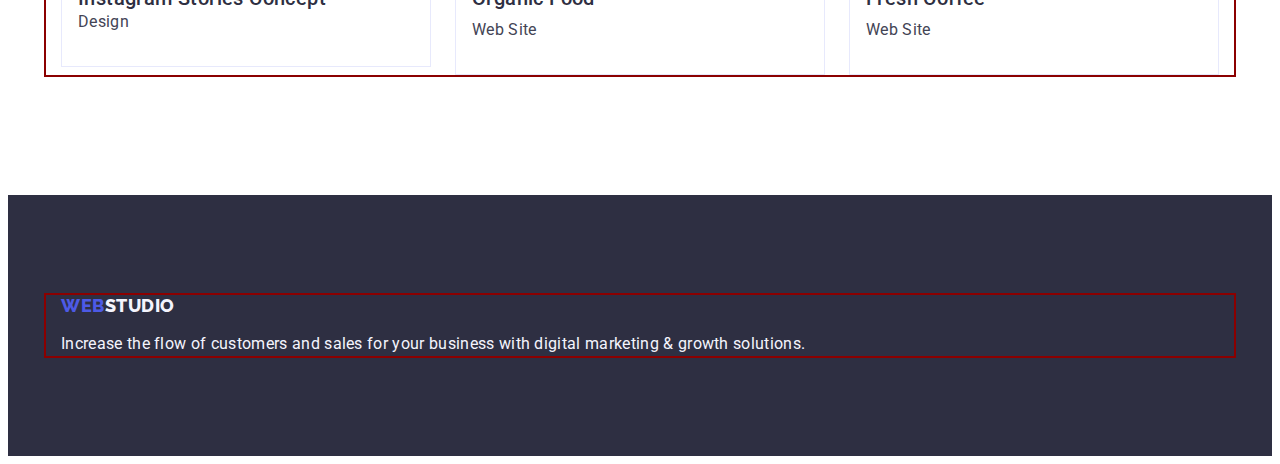
==== commit 8f6ac7bc: "27.06" ====
--- a/portfolio.html
+++ b/portfolio.html
@@ -5,7 +5,6 @@
      <meta charset="UTF-8">
     <meta http-equiv="X-UA-Compatible" content="IE=edge">
     <meta name="viewport" content="width=device-width, initial-scale=1.0">
-    <link rel="stylesheet" href="node_modules/modern-normalize/modern-normalize.css">
     <link rel="stylesheet" href="./css/styles.css">
     <link rel="preconnect" href="https://fonts.googleapis.com">
     <link rel="preconnect" href="https://fonts.gstatic.com" crossorigin>
@@ -20,7 +19,7 @@
 
 </head>
 <body class="body">
-    <header>
+    <header class="header">
         <div class="container header-deco">
             <nav class="navigation">
                 <a href="./index.html" class="logo link">Web<span class="studio-dark">Studio</span></a>
--- a/css/styles.css
+++ b/css/styles.css
@@ -20,7 +20,8 @@
     font-size: 16px;
     line-height: 1.5;
     letter-spacing: 0.02em;
-    color: var(--brand-color)
+    color: var(--brand-color);
+    padding: 24px 0;
   }
 .end-description{
     font-family: Roboto;
@@ -232,13 +233,18 @@
             display: flex;
             gap: 40px;
         }
-       .visually-hidden{
-        width: 1px;
-        height: 1px;
-        border: 0;
-        padding: 0;
-        margin-bottom: 8px;
-       }
+          .visually-hidden {
+              position: absolute;
+              width: 1px;
+              height: 1px;
+              margin: -1px;
+              border: 0;
+              padding: 0;
+              white-space: nowrap;
+              clip-path: inset(100%);
+              clip: rect(0 0 0 0);
+              overflow: hidden;
+          }
         .subtitle-deco{
             display: flex;
             gap: 24px;
@@ -309,4 +315,10 @@
             .h2-deco-port{
                 margin-bottom: 8px;
             }
-               +            .header{
+                border-bottom: 1px solid #e7e9fc;
+            }
+            .h3-deco{
+                margin-bottom: 8px;
+            }
+            --- a/css/styles.css
+++ b/css/styles.css
@@ -20,7 +20,8 @@
     font-size: 16px;
     line-height: 1.5;
     letter-spacing: 0.02em;
-    color: var(--brand-color)
+    color: var(--brand-color);
+    padding: 24px 0;
   }
 .end-description{
     font-family: Roboto;
@@ -232,13 +233,18 @@
             display: flex;
             gap: 40px;
         }
-       .visually-hidden{
-        width: 1px;
-        height: 1px;
-        border: 0;
-        padding: 0;
-        margin-bottom: 8px;
-       }
+          .visually-hidden {
+              position: absolute;
+              width: 1px;
+              height: 1px;
+              margin: -1px;
+              border: 0;
+              padding: 0;
+              white-space: nowrap;
+              clip-path: inset(100%);
+              clip: rect(0 0 0 0);
+              overflow: hidden;
+          }
         .subtitle-deco{
             display: flex;
             gap: 24px;
@@ -309,4 +315,10 @@
             .h2-deco-port{
                 margin-bottom: 8px;
             }
-               +            .header{
+                border-bottom: 1px solid #e7e9fc;
+            }
+            .h3-deco{
+                margin-bottom: 8px;
+            }
+            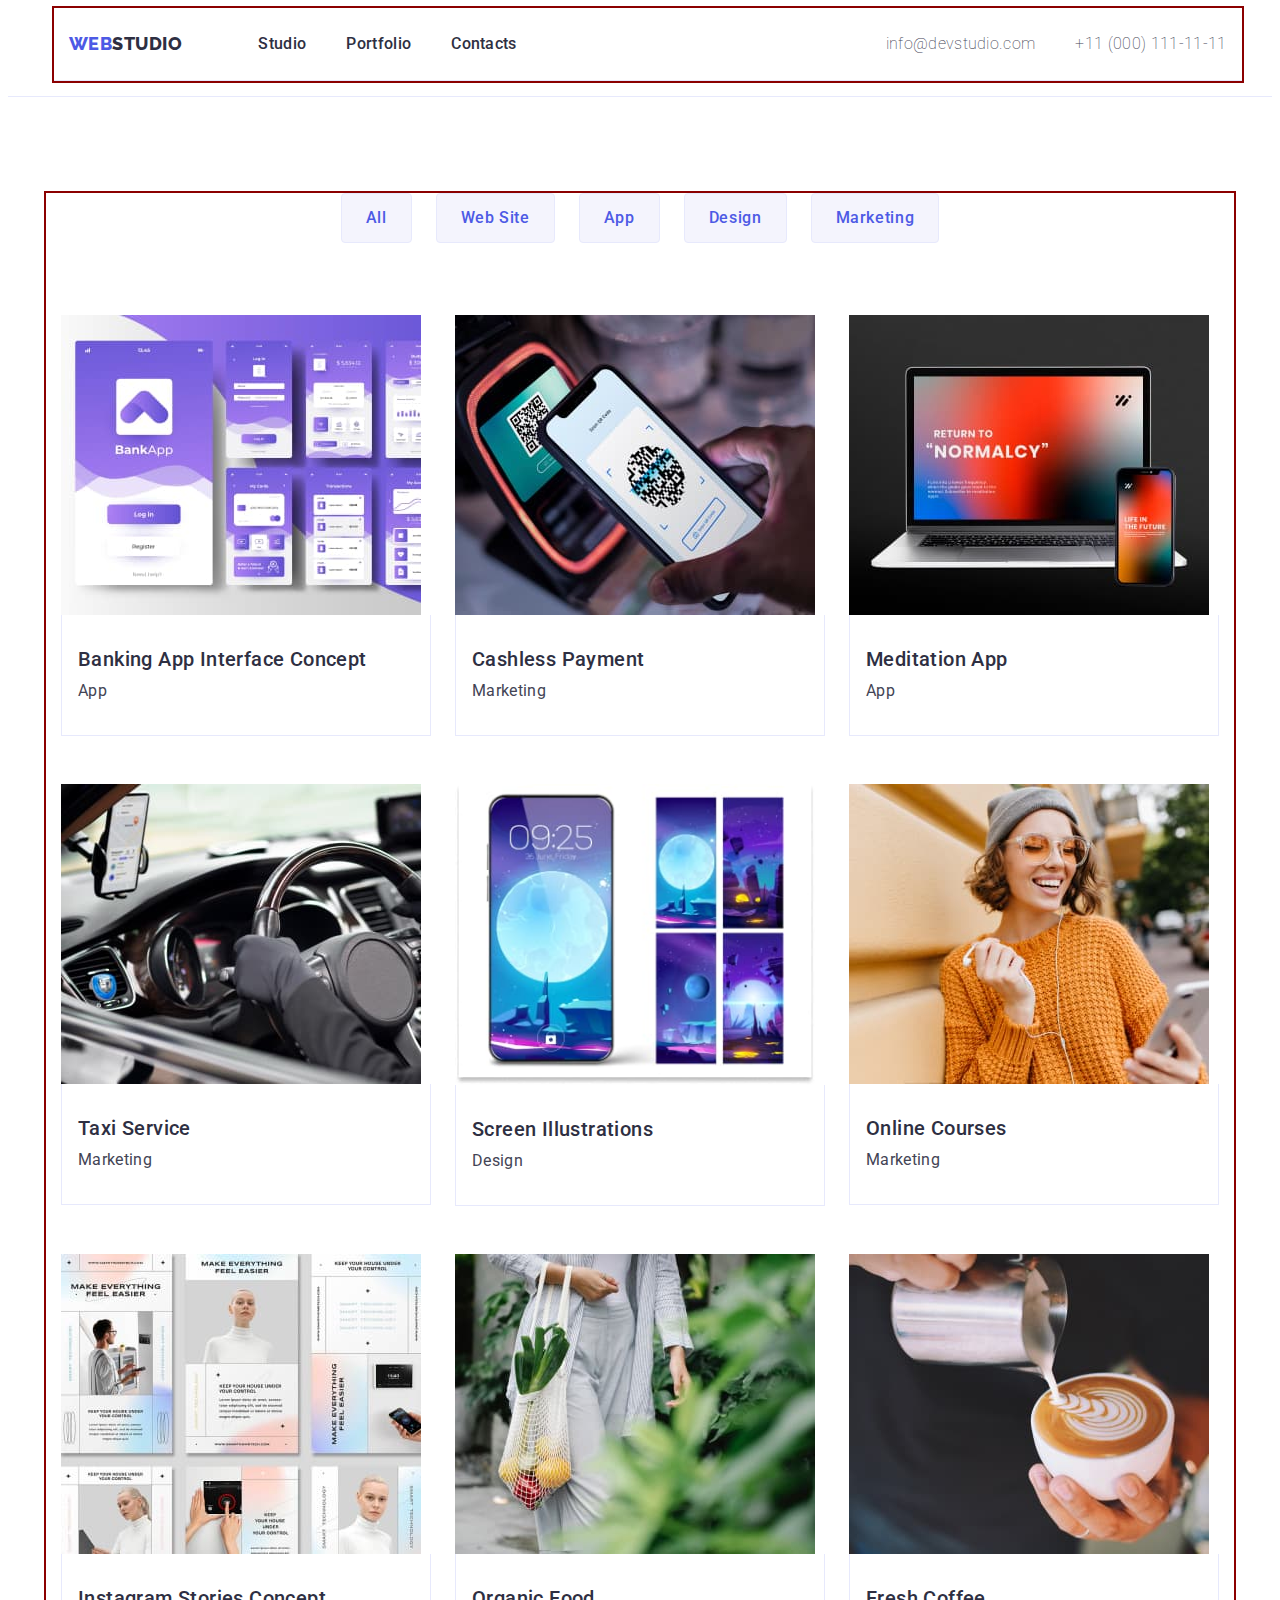
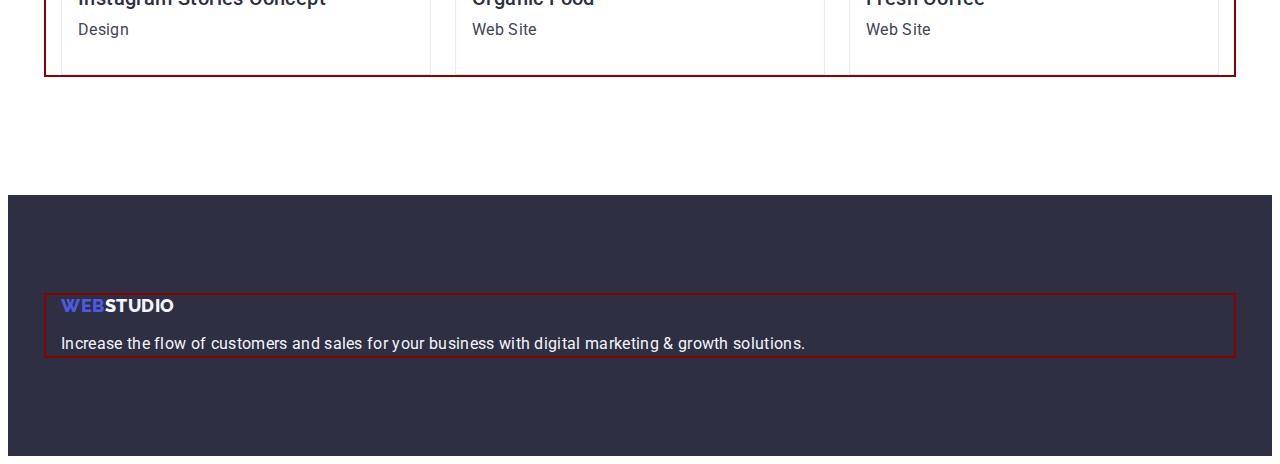
==== commit cb60565c: "final" ====
--- a/portfolio.html
+++ b/portfolio.html
@@ -2,10 +2,9 @@
 <html lang="en">
 
 <head>
-     <meta charset="UTF-8">
+    <meta charset="UTF-8">
     <meta http-equiv="X-UA-Compatible" content="IE=edge">
     <meta name="viewport" content="width=device-width, initial-scale=1.0">
-    <link rel="stylesheet" href="./css/styles.css">
     <link rel="preconnect" href="https://fonts.googleapis.com">
     <link rel="preconnect" href="https://fonts.gstatic.com" crossorigin>
     <link
@@ -14,7 +13,7 @@
     <link rel="stylesheet" href="https://cdnjs.cloudflare.com/ajax/libs/modern-normalize/2.0.0/modern-normalize.min.css"
         integrity="sha512-4xo8blKMVCiXpTaLzQSLSw3KFOVPWhm/TRtuPVc4WG6kUgjH6J03IBuG7JZPkcWMxJ5huwaBpOpnwYElP/m6wg=="
         crossorigin="anonymous" referrerpolicy="no-referrer" />
-        <link rel="stylesheet" href="./css/styles.css">
+    <link rel="stylesheet" href="./css/styles.css">
     <title>Portfolio</title>
 
 </head>
@@ -108,7 +107,7 @@
     </li>
     <li class="li-item-port"><a href="" class="link">
         <img src="./images/insta_stories.jpg" alt="instagram_page" width="360">
-        <div class="description-deco"><h2 class="subtitle">Instagram Stories Concept</h2>
+        <div class="description-deco"><h2 class="subtitle h2-deco-port">Instagram Stories Concept</h2>
         <p class="description">Design</p>
         </div>
     </a>
--- a/css/styles.css
+++ b/css/styles.css
@@ -75,6 +75,7 @@
     background-color:var(--brand-color);
     padding-top: 188px;
     padding-bottom: 188px;
+    
    
 }
 .button{
@@ -201,10 +202,11 @@
             letter-spacing: 0.02em;
             color: var(--primary-white-color);
             max-width: 496px;
-            margin: left auto;
-            margin: right auto;
+            margin: 0 auto;
             margin-bottom: 48px;
             text-align: center;
+            
+            
          }
         .section-one{
             padding-top: 120px;
@@ -318,7 +320,7 @@
             .header{
                 border-bottom: 1px solid #e7e9fc;
             }
-            .h3-deco{
+            .h-three-deco{
                 margin-bottom: 8px;
             }
             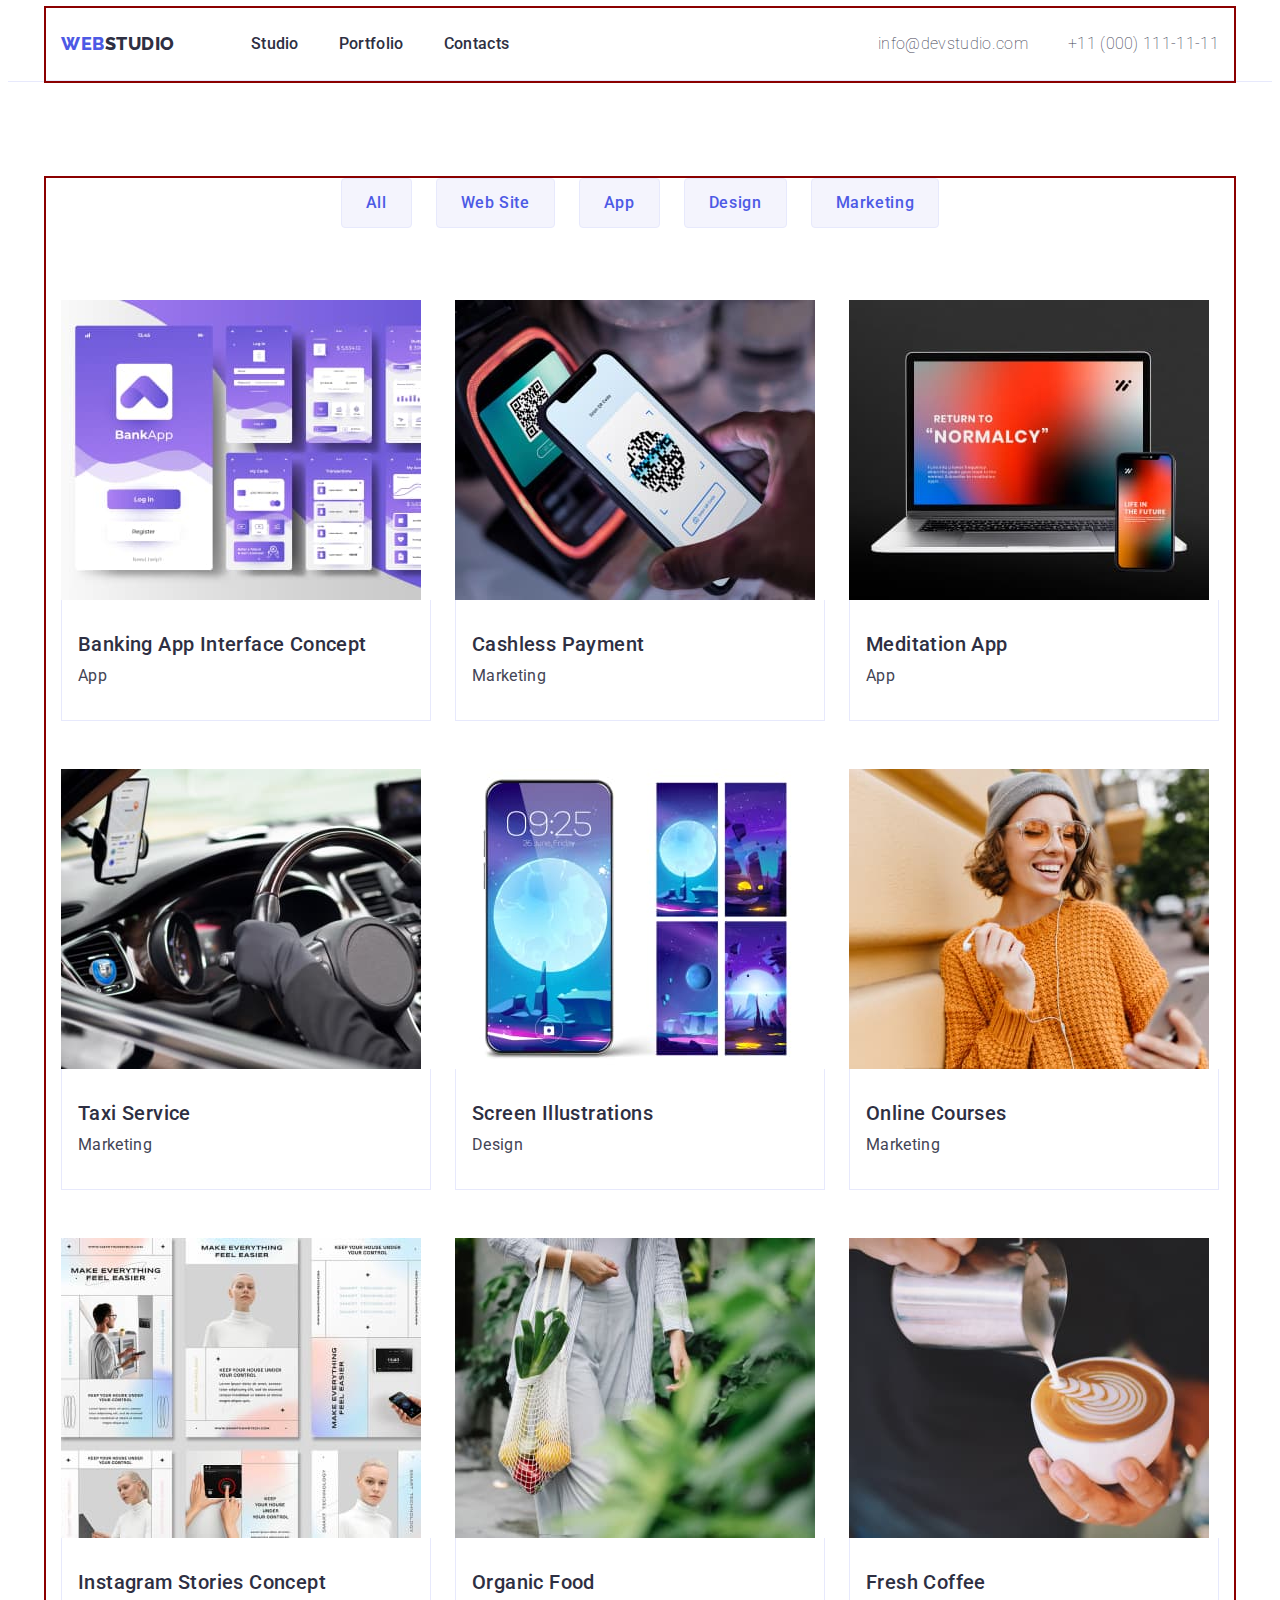
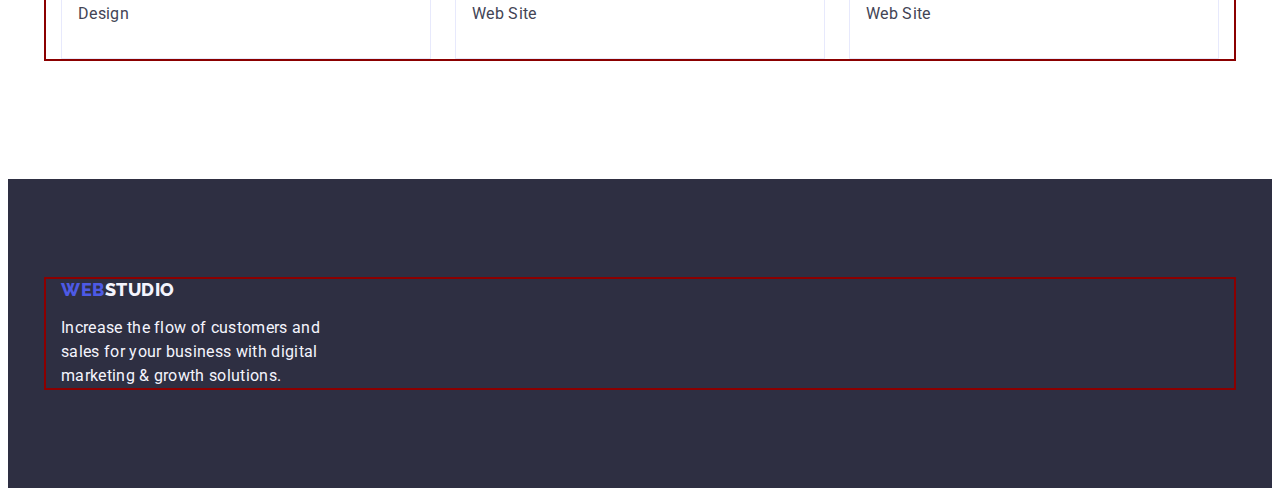
==== commit cf7a206e: "1.07. corrected" ====
--- a/portfolio.html
+++ b/portfolio.html
@@ -91,7 +91,7 @@
     </li>
     <li class="li-item-port">
         <a href="" class="link">
-            <img src="./images/screen_illu.jpg" alt="screen_illustration" width="360">
+            <img src="./images/img5correction.jpg" alt="screen_illustration" width="360">
         <div class="description-deco"><h2 class="subtitle h2-deco-port">Screen Illustrations</h2>
             <p class="description">Design</p>
             </div>
--- a/css/styles.css
+++ b/css/styles.css
@@ -30,6 +30,7 @@
     line-height: 1.5;
     letter-spacing: 0.02em;
     color: var(--background-color);
+    max-width: 264px;
 }
 
 .body {
@@ -182,10 +183,7 @@
         img{
             display: block;
         }
-        header{
-            padding-left: 15px;
-            padding-bottom: 15px;
-        }
+        
         
         .container{
             width: 1158px;
